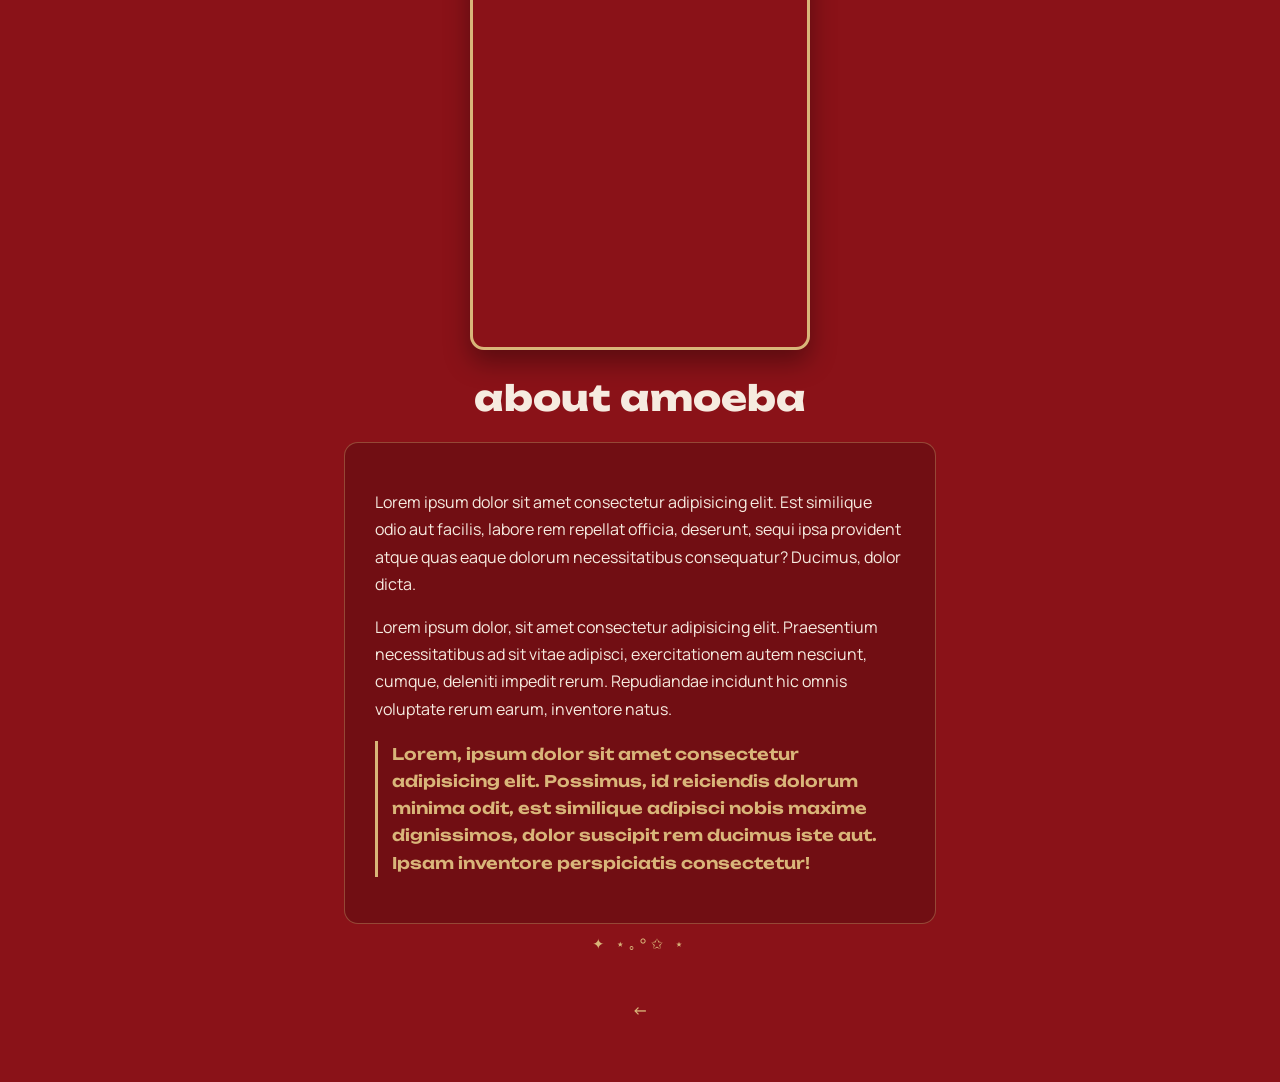
==== sobre-1.html @ 88022b4b "Add files via upload" ====
<!DOCTYPE html>
<html lang="pt-BR">
<head>
<meta charset="UTF-8">
<meta name="viewport" content="width=device-width, initial-scale=1.0">
<title>text</title>
<link rel="preconnect" href="https://fonts.googleapis.com">
<link rel="preconnect" href="https://fonts.gstatic.com" crossorigin>
<link href="https://fonts.googleapis.com/css2?family=Unbounded:wght@600;800&family=Manrope:wght@400;500;700&display=swap" rel="stylesheet">
<link rel="stylesheet" href="style.css">
</head>
<body>

  <main class="story">
    <span class="ornament">✦ ⋆｡°✩ ⋆</span>

    <img class="story__photo" src="assets/foto-1.jpg" alt="Troque por uma foto sua amiga">

    <h1>about amoeba</h1>


    <div class="story__box">
      <p>
        Lorem ipsum dolor sit amet consectetur adipisicing elit. Est similique odio aut facilis, labore rem repellat officia, deserunt, sequi ipsa provident atque quas eaque dolorum necessitatibus consequatur? Ducimus, dolor dicta.
      </p>
      <p>
        Lorem ipsum dolor, sit amet consectetur adipisicing elit. Praesentium necessitatibus ad sit vitae adipisci, exercitationem autem nesciunt, cumque, deleniti impedit rerum. Repudiandae incidunt hic omnis voluptate rerum earum, inventore natus.
      </p>
      <p class="story__quote">
        Lorem, ipsum dolor sit amet consectetur adipisicing elit. Possimus, id reiciendis dolorum minima odit, est similique adipisci nobis maxime dignissimos, dolor suscipit rem ducimus iste aut. Ipsam inventore perspiciatis consectetur!
      </p>
    </div>

    <span class="ornament">✦ ⋆｡°✩ ⋆</span>
    <a href="index.html" class="back-link">←</a>
  </main>

</body>
</html>
---- style.css ----
:root {
  --red-bg:   #8a1218;
  --black:    #100b0b;
  --cream:    #f6ebe0;
  --gold:     #d9b579;

  --font-display: 'Unbounded', system-ui, sans-serif;
  --font-body: 'Manrope', system-ui, sans-serif;
}

* { box-sizing: border-box; }

html, body { height: 100%; }

body {
  margin: 0;
  min-height: 100vh;
  display: flex;
  align-items: center;
  justify-content: center;
  background: var(--red-bg);
  color: var(--cream);
  font-family: var(--font-body);
}

img { max-width: 100%; display: block; }
a { color: inherit; text-decoration: none; }

:focus-visible {
  outline: 2px solid var(--gold);
  outline-offset: 3px;
}

@media (prefers-reduced-motion: reduce) {
  * { animation-duration: 0.001ms !important; }
}


.page {
  max-width: 780px;
  margin: 0 auto;
  padding: clamp(20px, 5vw, 40px);
}

.header-img {
  width: 100%;
  border-radius: 14px;
  aspect-ratio: 16 / 9;
  object-fit: cover;
  object-position: center 30%;
  box-shadow: 0 12px 26px rgba(0, 0, 0, 0.35);
}

.row {
  display: grid;
  grid-template-columns: repeat(3, 1fr);
  gap: clamp(12px, 2.5vw, 20px);
  margin-top: clamp(14px, 3vw, 20px);
}

@media (max-width: 620px) {
  .row { gap: 8px; }
}

.thumb {
  display: block;
  border-radius: 14px;
  overflow: hidden;
  aspect-ratio: 4 / 5;
  box-shadow: 0 10px 22px rgba(0, 0, 0, 0.3);
}

.thumb img {
  width: 100%;
  height: 100%;
  object-fit: cover;
  transition: transform 0.4s ease;
}

.thumb:hover img { transform: scale(1.05); }


.vinyl-block {
  display: flex;
  align-items: center;
  justify-content: center;
  aspect-ratio: 4 / 5;
  border-radius: 14px;
  overflow: hidden;
}

.vinyl {
  width: 100%;
  height: 100%;
  object-fit: contain;
  animation: spin 6s linear infinite;
  filter: drop-shadow(0 10px 22px rgba(0, 0, 0, 0.45));
  transition: filter 0.3s ease;
}

.vinyl.is-playing {
  animation-duration: 2.2s;
  filter: drop-shadow(0 14px 30px rgba(0, 0, 0, 0.55));
}

@keyframes spin {
  to { transform: rotate(360deg); }
}

.play-btn {
  display: block;
  margin: clamp(20px, 4vw, 32px) auto 0;
  font-family: var(--font-display);
  font-weight: 700;
  font-size: 0.8rem;
  letter-spacing: 0.06em;
  color: var(--cream);
  background: linear-gradient(155deg, #e33947, #a3131f);
  border: none;
  padding: 14px 34px;
  border-radius: 999px;
  cursor: pointer;
  box-shadow:
    0 10px 22px rgba(0, 0, 0, 0.35),
    inset 0 1px 0 rgba(255, 255, 255, 0.18);
  transition: transform 0.2s ease, box-shadow 0.2s ease;
}

.play-btn:hover {
  transform: translateY(-2px);
  box-shadow:
    0 14px 26px rgba(0, 0, 0, 0.4),
    inset 0 1px 0 rgba(255, 255, 255, 0.22);
}

.play-btn:active { transform: translateY(0); }

.modal {
  position: fixed;
  inset: 0;
  z-index: 1000;
  display: flex;
  align-items: center;
  justify-content: center;
  padding: 20px;
  opacity: 0;
  pointer-events: none;
  transition: opacity 0.25s ease;
}

.modal.is-open { opacity: 1; pointer-events: auto; }

.modal__backdrop {
  position: absolute;
  inset: 0;
  background: rgba(10, 5, 5, 0.85);
}

.modal__box {
  position: relative;
  z-index: 1;
  width: min(720px, 100%);
  background: var(--black);
  border-radius: 14px;
  padding: 14px;
  transform: scale(0.94);
  transition: transform 0.3s ease;
}

.modal.is-open .modal__box { transform: scale(1); }

.modal__box video {
  width: 100%;
  border-radius: 10px;
  background: #000;
}

.modal__close {
  position: absolute;
  top: -14px;
  right: -14px;
  width: 32px;
  height: 32px;
  border-radius: 50%;
  border: none;
  background: var(--gold);
  color: var(--black);
  font-size: 0.9rem;
  cursor: pointer;
}


.story {
  max-width: 640px;
  margin: 0 auto;
  padding: clamp(30px, 6vw, 56px) clamp(20px, 5vw, 24px) 60px;
  text-align: center;
}

.ornament {
  display: block;
  color: var(--gold);
  letter-spacing: 0.3em;
  font-size: 0.9rem;
  margin: 10px 0 22px;
}

.story__photo {
  width: 100%;
  max-width: 340px;
  aspect-ratio: 4 / 5;
  object-fit: cover;
  border-radius: 14px;
  margin: 0 auto 26px;
  box-shadow: 0 12px 26px rgba(0, 0, 0, 0.35);
  border: 3px solid var(--gold);
}

.story h1 {
  font-family: var(--font-display);
  font-weight: 800;
  font-size: clamp(1.6rem, 5vw, 2.2rem);
  margin: 0 0 22px;
}

.story__box {
  background: rgba(0, 0, 0, 0.18);
  border: 1px solid rgba(217, 181, 121, 0.35);
  border-radius: 14px;
  padding: clamp(20px, 4vw, 30px);
  text-align: left;
}

.story__box p {
  line-height: 1.7;
  font-size: 1rem;
  color: var(--cream);
}

.story__quote {
  font-family: var(--font-display);
  font-weight: 600;
  font-size: 1rem !important;
  color: var(--gold) !important;
  border-left: 3px solid var(--gold);
  padding-left: 14px;
  margin-top: 18px !important;
}

.story__list {
  list-style: none;
  margin: 0 0 6px;
  padding: 0;
  display: grid;
  gap: 14px;
}

.story__list li {
  font-size: 1rem;
  line-height: 1.6;
  padding-bottom: 14px;
  border-bottom: 1px solid rgba(217, 181, 121, 0.25);
}

.story__list li:last-child { border-bottom: none; }

.story__list span {
  display: block;
  font-family: var(--font-display);
  font-weight: 600;
  color: var(--gold);
  font-size: 0.9rem;
  margin-bottom: 3px;
}

.back-link {
  display: inline-block;
  margin-top: 24px;
  font-weight: 600;
  color: var(--gold);
  border-bottom: 1px solid transparent;
}

.back-link:hover { border-color: var(--gold); }
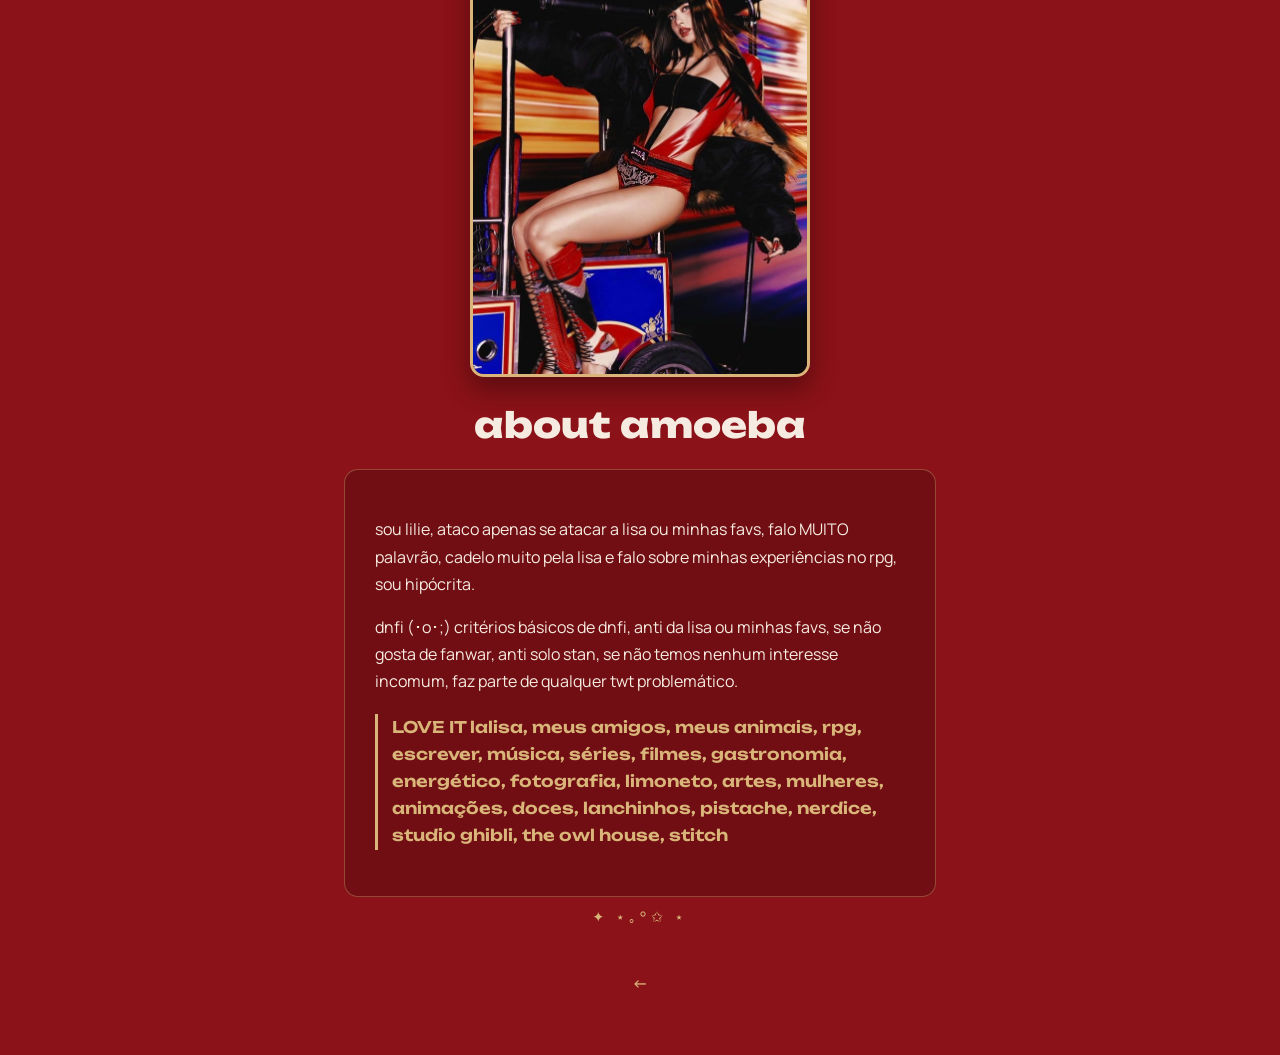
==== commit 82e53800: "Revise sobre-1.html for content and layout changes Updated the content and structure of the about pa" ====
--- a/sobre-1.html
+++ b/sobre-1.html
@@ -1,39 +1,49 @@
 <!DOCTYPE html>
 <html lang="pt-BR">
+
 <head>
-<meta charset="UTF-8">
-<meta name="viewport" content="width=device-width, initial-scale=1.0">
-<title>text</title>
-<link rel="preconnect" href="https://fonts.googleapis.com">
-<link rel="preconnect" href="https://fonts.gstatic.com" crossorigin>
-<link href="https://fonts.googleapis.com/css2?family=Unbounded:wght@600;800&family=Manrope:wght@400;500;700&display=swap" rel="stylesheet">
-<link rel="stylesheet" href="style.css">
+  <meta charset="UTF-8">
+  <meta name="viewport" content="width=device-width, initial-scale=1.0">
+  <meta name="theme-color" content="#8a1218">
+  <title>About Amoeba</title>
+
+  <link rel="preconnect" href="https://fonts.googleapis.com">
+  <link rel="preconnect" href="https://fonts.gstatic.com" crossorigin>
+  <link
+    href="https://fonts.googleapis.com/css2?family=Unbounded:wght@600;800&family=Manrope:wght@400;500;700&display=swap"
+    rel="stylesheet">
+  <link rel="stylesheet" href="style.css">
 </head>
+
 <body>
+  <main class="story">
+    <span class="ornament" aria-hidden="true">✦ ⋆｡°✩ ⋆</span>
 
-  <main class="story">
-    <span class="ornament">✦ ⋆｡°✩ ⋆</span>
-
-    <img class="story__photo" src="assets/foto-1.jpg" alt="Troque por uma foto sua amiga">
+    <img class="story__photo" src="assets/foto-1.jpg" alt="Foto de Amoeba">
 
     <h1>about amoeba</h1>
 
-
     <div class="story__box">
       <p>
-        Lorem ipsum dolor sit amet consectetur adipisicing elit. Est similique odio aut facilis, labore rem repellat officia, deserunt, sequi ipsa provident atque quas eaque dolorum necessitatibus consequatur? Ducimus, dolor dicta.
+        sou lilie, ataco apenas se atacar a lisa ou minhas favs, falo MUITO palavrão, cadelo muito pela lisa e falo
+        sobre minhas experiências no rpg, sou hipócrita.
       </p>
+
       <p>
-        Lorem ipsum dolor, sit amet consectetur adipisicing elit. Praesentium necessitatibus ad sit vitae adipisci, exercitationem autem nesciunt, cumque, deleniti impedit rerum. Repudiandae incidunt hic omnis voluptate rerum earum, inventore natus.
+        dnfi (･o･;)
+        critérios básicos de dnfi, anti da lisa ou minhas favs, se não gosta de fanwar, anti solo stan, se não temos
+        nenhum interesse incomum, faz parte de qualquer twt problemático.
       </p>
+
       <p class="story__quote">
-        Lorem, ipsum dolor sit amet consectetur adipisicing elit. Possimus, id reiciendis dolorum minima odit, est similique adipisci nobis maxime dignissimos, dolor suscipit rem ducimus iste aut. Ipsam inventore perspiciatis consectetur!
+        LOVE IT
+        lalisa, meus amigos, meus animais, rpg, escrever, música, séries, filmes, gastronomia, energético, fotografia, limoneto, artes, mulheres, animações, doces, lanchinhos, pistache, nerdice, studio ghibli, the owl house, stitch
       </p>
     </div>
 
-    <span class="ornament">✦ ⋆｡°✩ ⋆</span>
-    <a href="index.html" class="back-link">←</a>
+    <span class="ornament" aria-hidden="true">✦ ⋆｡°✩ ⋆</span>
+    <a href="index.html" class="back-link" aria-label="Voltar para a página inicial">←</a>
   </main>
+</body>
 
-</body>
 </html>
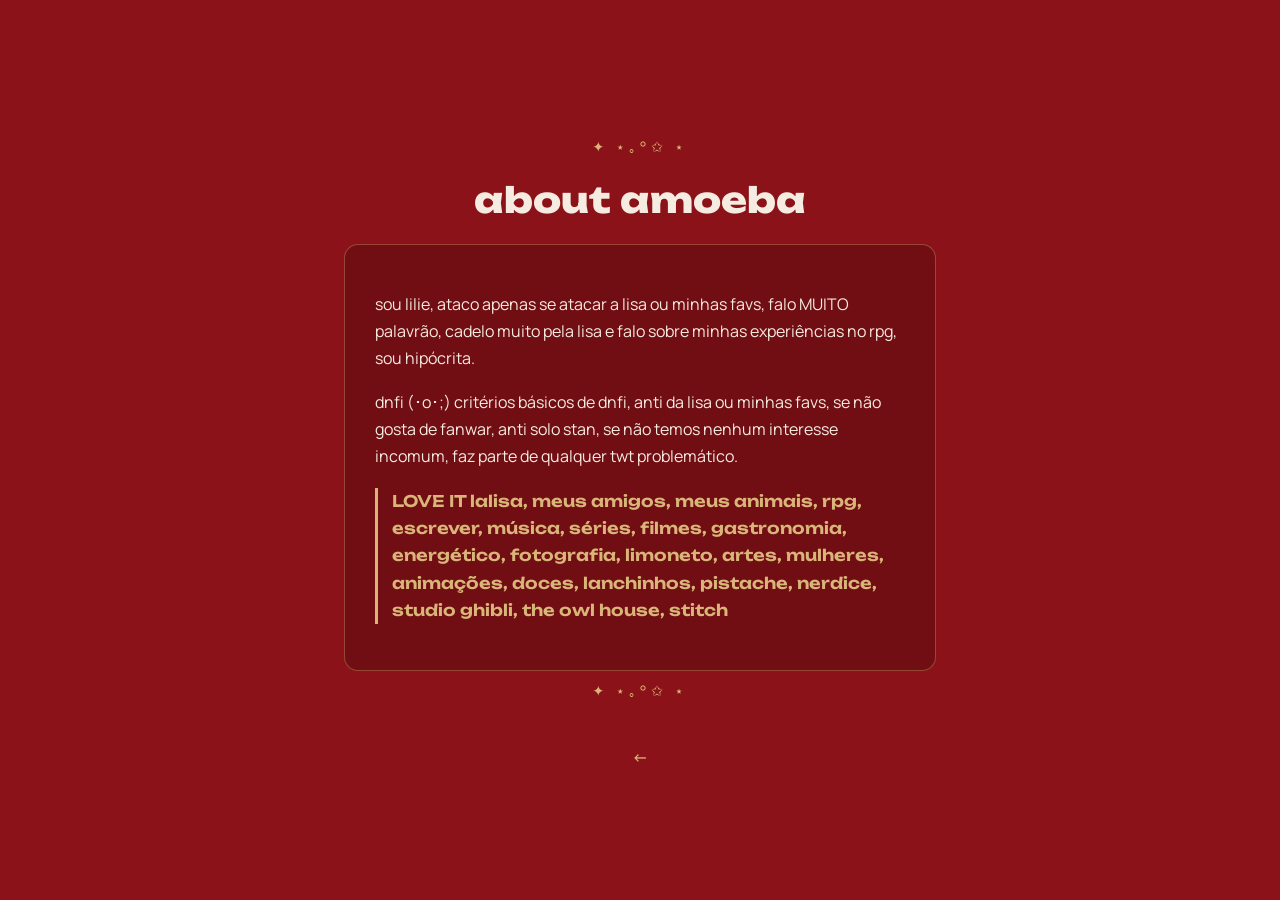
==== commit 62edc61f: "Fix image tag and add newline at end of file" ====
--- a/sobre-1.html
+++ b/sobre-1.html
@@ -19,7 +19,7 @@
   <main class="story">
     <span class="ornament" aria-hidden="true">✦ ⋆｡°✩ ⋆</span>
 
-    <img class="story__photo" src="assets/foto-1.jpg" alt="Foto de Amoeba">
+
 
     <h1>about amoeba</h1>
 
--- a/style.css
+++ b/style.css
@@ -1,4 +1,3 @@
-
 :root {
   --red-bg:   #8a1218;
   --black:    #100b0b;
@@ -15,9 +14,10 @@
 
 body {
   margin: 0;
-  min-height: 100vh;
+  min-height: 100svh;
   display: flex;
   align-items: center;
+  align-items: safe center;
   justify-content: center;
   background: var(--red-bg);
   color: var(--cream);
@@ -60,7 +60,10 @@
 }
 
 @media (max-width: 620px) {
-  .row { gap: 8px; }
+  .row {
+    grid-template-columns: 1fr;
+    gap: 12px;
+  }
 }
 
 .thumb {
@@ -282,4 +285,4 @@
   border-bottom: 1px solid transparent;
 }
 
-.back-link:hover { border-color: var(--gold); }+.back-link:hover { border-color: var(--gold); }
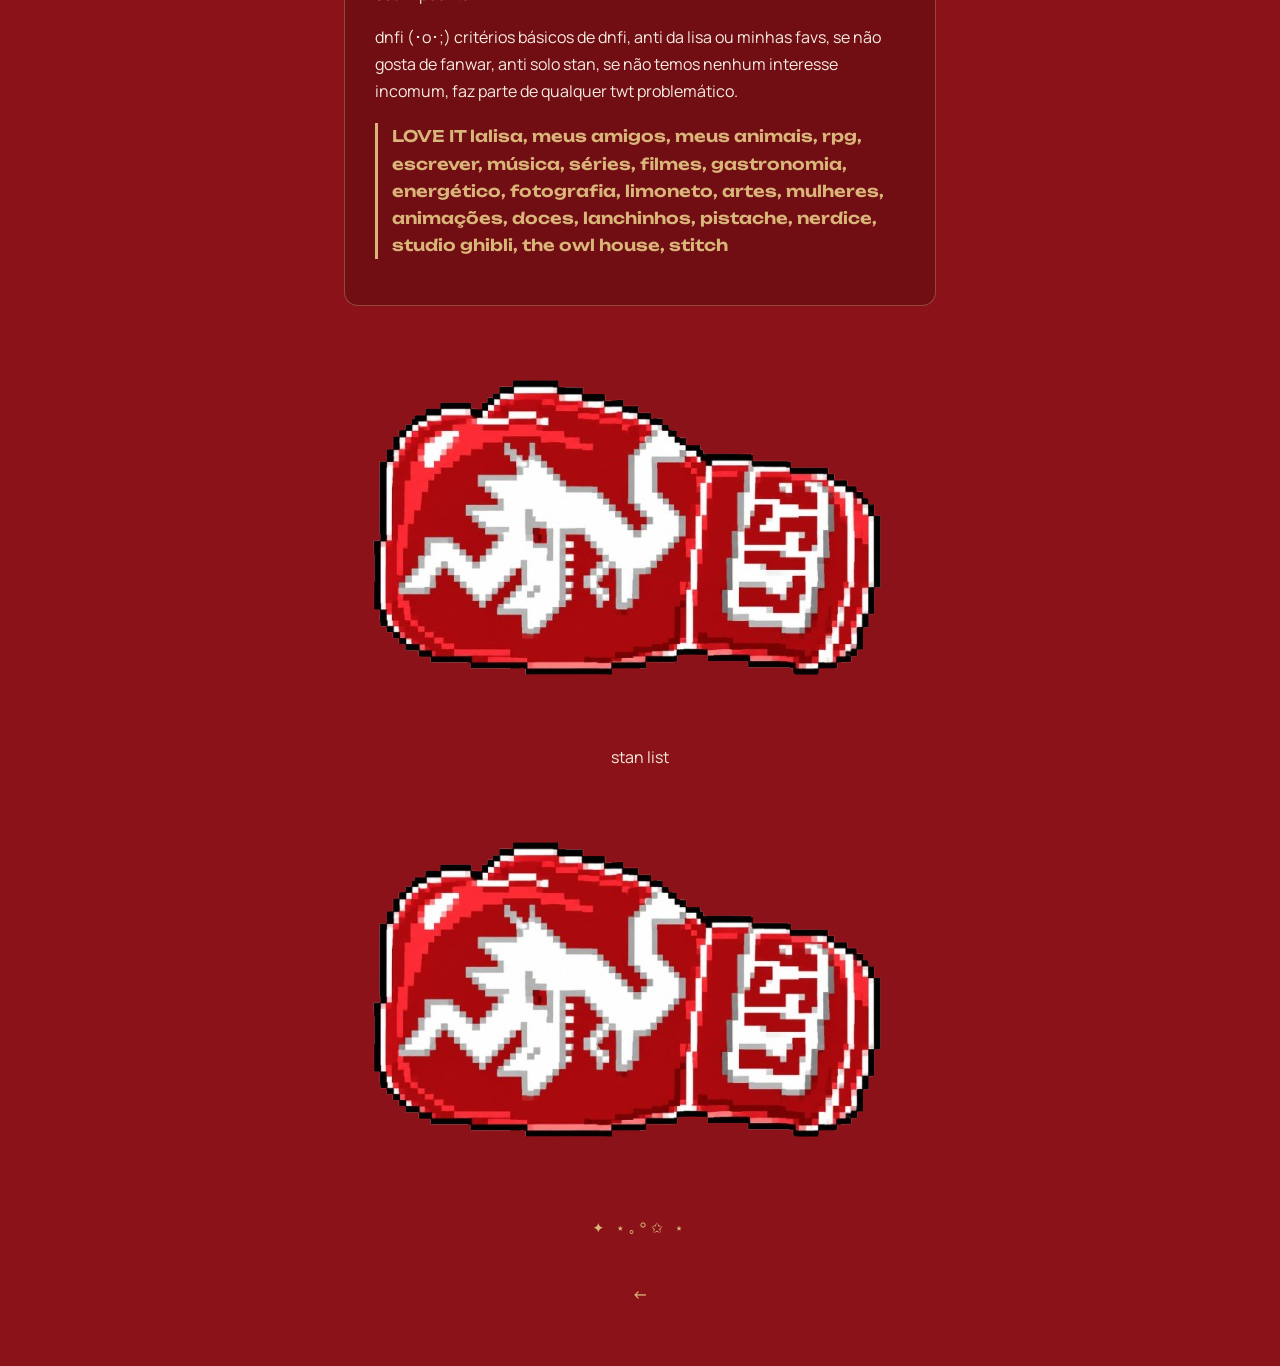
==== commit b25b7714: "Add personal information and links to sobre-1.html" ====
--- a/sobre-1.html
+++ b/sobre-1.html
@@ -24,10 +24,21 @@
     <h1>about amoeba</h1>
 
     <div class="story__box">
+
+      <p>ELA/DELA</p>
+
+      <p>16/05 - touro</p>
+
+      <p>ISFP</p>
+
+      <p>Nordestina - Potiguar</p>
+
       <p>
         sou lilie, ataco apenas se atacar a lisa ou minhas favs, falo MUITO palavrão, cadelo muito pela lisa e falo
         sobre minhas experiências no rpg, sou hipócrita.
       </p>
+
+      
 
       <p>
         dnfi (･o･;)
@@ -41,6 +52,12 @@
       </p>
     </div>
 
+    <a class="decor-link" href="stan-list.html" aria-label="Ver a stan list">
+      <img class="decor-link__icon" src="assets/decor-glove.png" alt="">
+      <span class="decor-link__text">stan list</span>
+      <img class="decor-link__icon decor-link__icon--flip" src="assets/decor-glove.png" alt="">
+    </a>
+
     <span class="ornament" aria-hidden="true">✦ ⋆｡°✩ ⋆</span>
     <a href="index.html" class="back-link" aria-label="Voltar para a página inicial">←</a>
   </main>
--- a/style.css
+++ b/style.css
@@ -14,10 +14,9 @@
 
 body {
   margin: 0;
-  min-height: 100svh;
+  min-height: 100vh;
   display: flex;
   align-items: center;
-  align-items: safe center;
   justify-content: center;
   background: var(--red-bg);
   color: var(--cream);
@@ -60,10 +59,7 @@
 }
 
 @media (max-width: 620px) {
-  .row {
-    grid-template-columns: 1fr;
-    gap: 12px;
-  }
+  .row { gap: 8px; }
 }
 
 .thumb {
